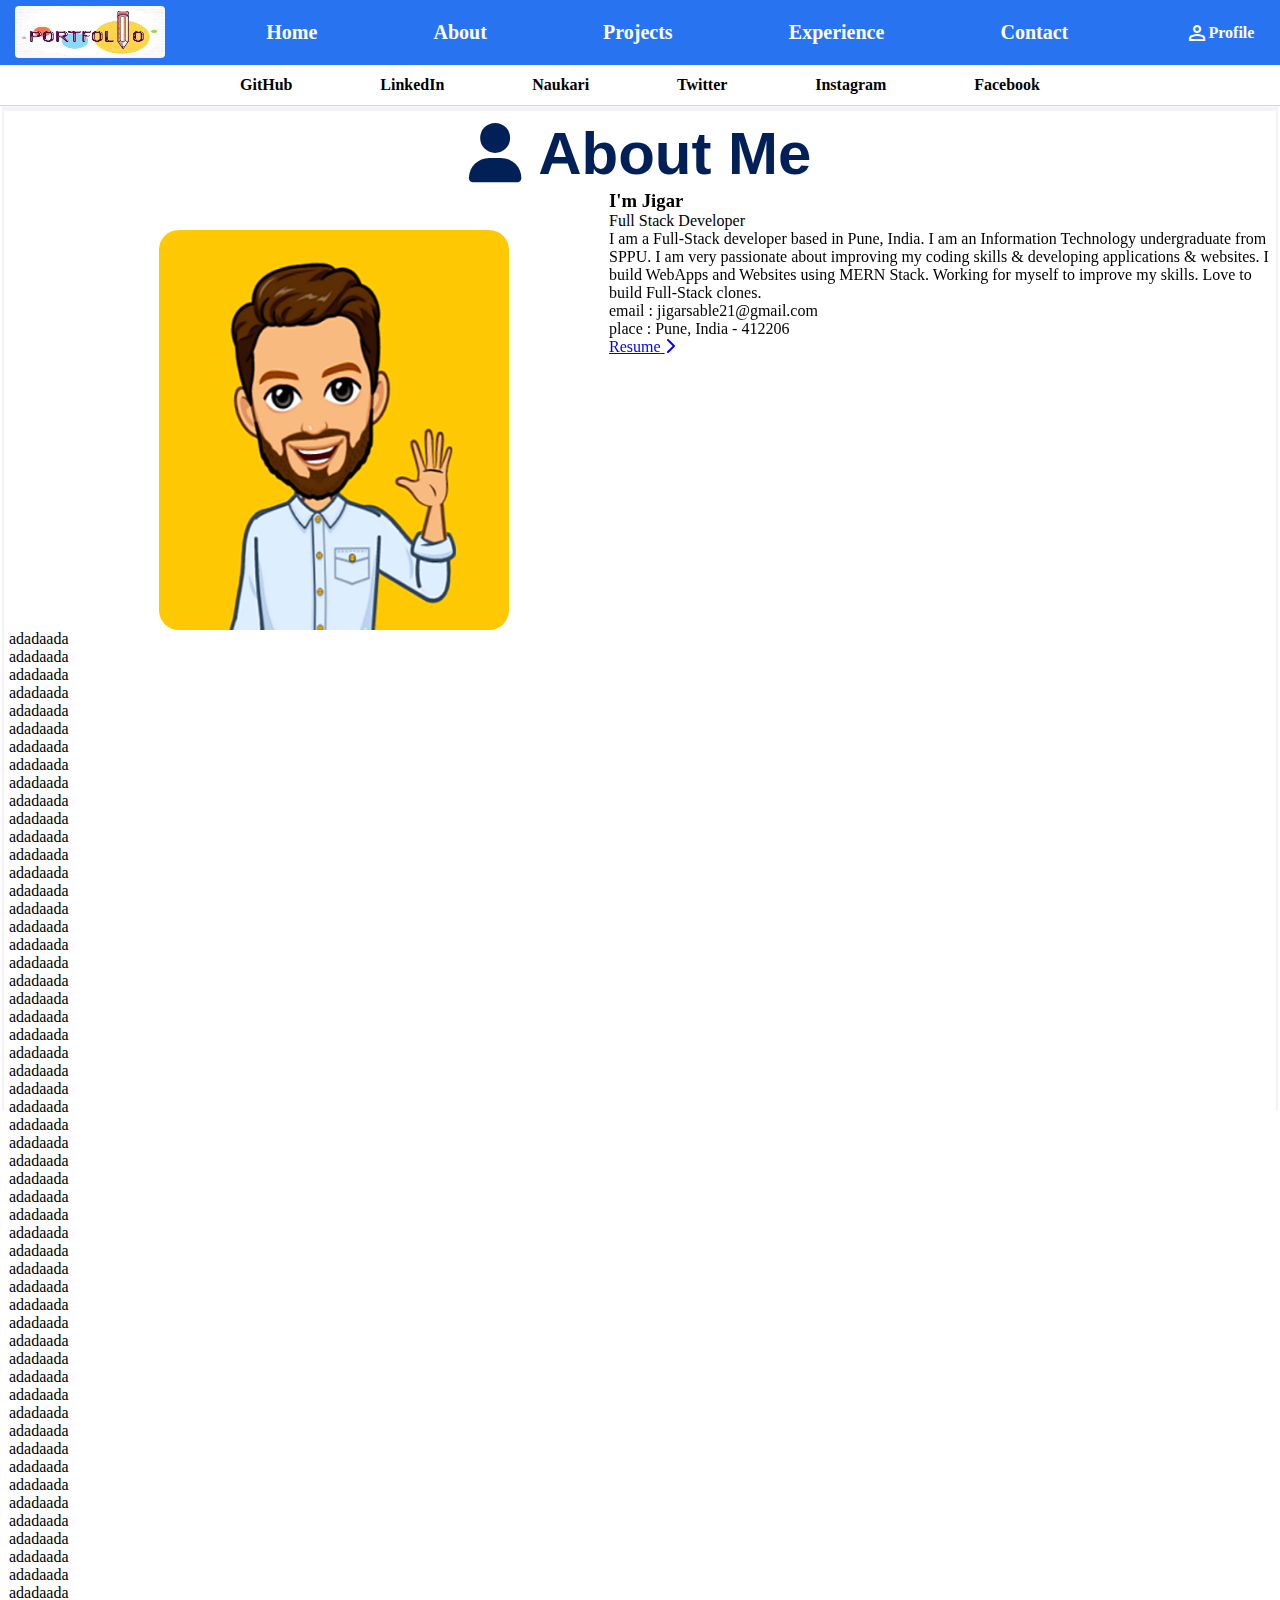
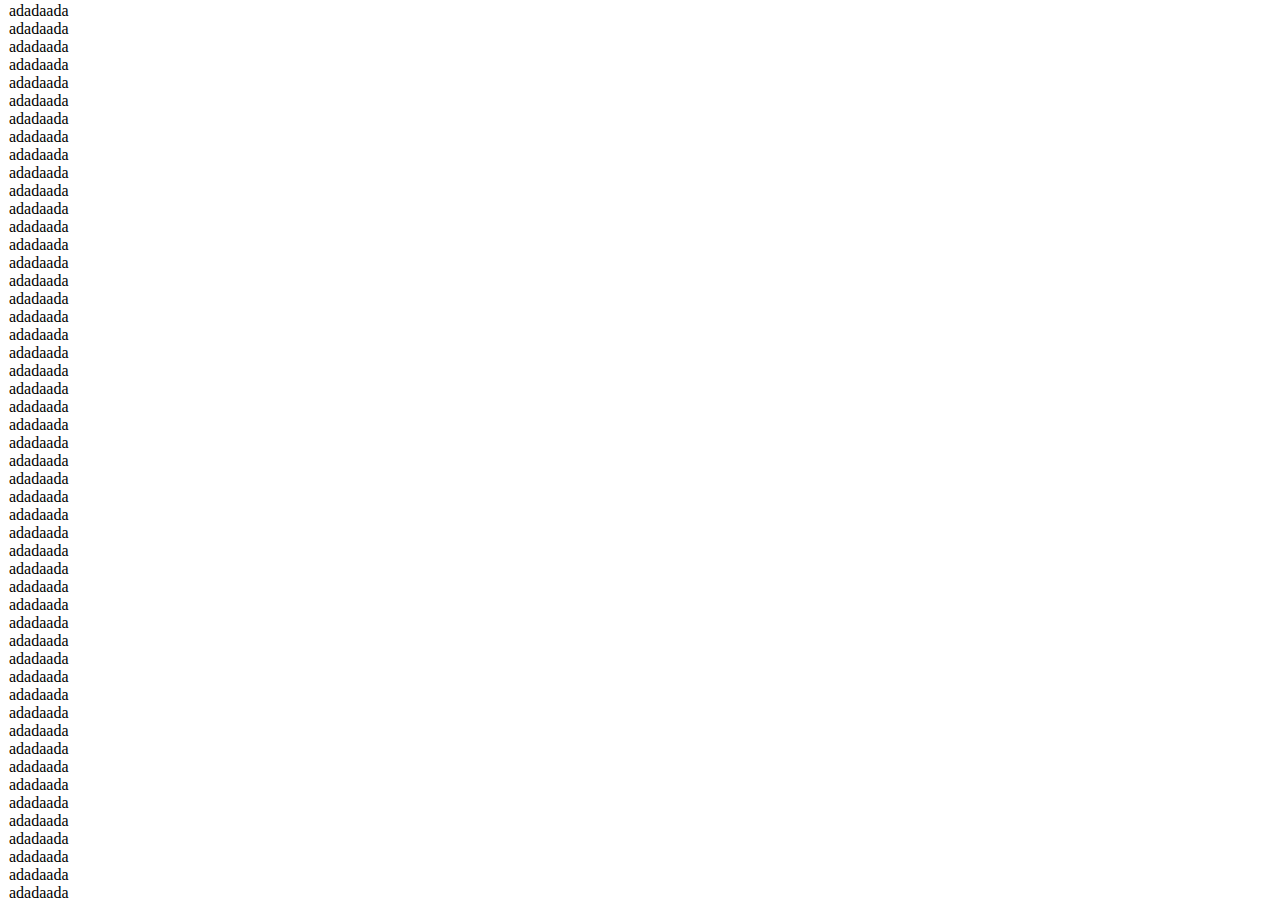
==== About.html @ bfa4ad1c "Add files via upload" ====
<!DOCTYPE html>
<html lang="en">
<head>
  <meta charset="UTF-8">
  <meta name="viewport" content="width=device-width, initial-scale=1.0">
  <title>Document</title>
  <link rel="stylesheet" href="script.css">

  <script>
    // Function to load the header using AJAX
    function loadHeader() {
        const xhr = new XMLHttpRequest();
        xhr.open('GET', 'header.html', true); // Adjust the path to your header.html
        xhr.onload = function() {
            if (xhr.status >= 200 && xhr.status < 300) {
                document.getElementById('header-container').innerHTML = xhr.responseText;
            } else {
                console.error('Failed to load header:', xhr.status, xhr.statusText);
            }
        };
        xhr.onerror = function() {
            console.error('Request failed');
        };
        xhr.send();
    }

    document.addEventListener('DOMContentLoaded', loadHeader);
</script>

  <link rel="stylesheet" href="https://cdnjs.cloudflare.com/ajax/libs/font-awesome/6.0.0-beta3/css/all.min.css">


</head>
<body>
  <div id="header-container"></div>

  <div class="content">
      
    <div class="content-sub1">
            <div class="profile-icon">
                <i class="fa-solid fa-user"></i>&nbsp;About Me
            </div>
            <div class="logo" style="display: flex;">
              <img src="hero.png" alt="image" style="margin-right: 100px; border-radius: 20px; height:400px;width: 350px;">
              
              <div><h3 data-sr-id="16" style="visibility: visible; opacity: 1; transform: matrix3d(1, 0, 0, 0, 0, 1, 0, 0, 0, 0, 1, 0, 0, 0, 0, 1); transition: 0.2s linear, opacity 1s cubic-bezier(0.5, 0, 0, 1) 0.2s, transform 1s cubic-bezier(0.5, 0, 0, 1) 0.2s;">I'm Jigar</h3>
                <span class="tag" data-sr-id="17" style="visibility: visible; opacity: 1; transform: matrix3d(1, 0, 0, 0, 0, 1, 0, 0, 0, 0, 1, 0, 0, 0, 0, 1); transition: 0.2s linear, opacity 1s cubic-bezier(0.5, 0, 0, 1) 0.2s, transform 1s cubic-bezier(0.5, 0, 0, 1) 0.2s;">Full Stack Developer</span>
                <p data-sr-id="18" style="visibility: visible; opacity: 1; transform: matrix3d(1, 0, 0, 0, 0, 1, 0, 0, 0, 0, 1, 0, 0, 0, 0, 1); transition: 0.2s linear, opacity 1s cubic-bezier(0.5, 0, 0, 1) 0.2s, transform 1s cubic-bezier(0.5, 0, 0, 1) 0.2s;">I am a Full-Stack developer based in Pune, India. 
                  I am an Information Technology undergraduate from SPPU.
                  I am very passionate about improving my coding skills &amp; developing applications &amp; websites.
                  I build WebApps and Websites using MERN Stack.
                  Working for myself to improve my skills.
                  Love to build Full-Stack clones. </p>

                  <div class="box-container" data-sr-id="21" style="visibility: visible; opacity: 1; transform: matrix3d(1, 0, 0, 0, 0, 1, 0, 0, 0, 0, 1, 0, 0, 0, 0, 1); transition: 0.2s linear, opacity 1s cubic-bezier(0.5, 0, 0, 1) 0.2s, transform 1s cubic-bezier(0.5, 0, 0, 1) 0.2s;">
                    <!-- <div class="box">
                      <p><span> age: </span> 20</p>
                      <p><span> phone : </span> +91 XXX-XXX-XXXX</p>
                    </div> -->
                    <div class="box">
                      <p data-sr-id="19" style="visibility: visible; opacity: 1; transform: matrix3d(1, 0, 0, 0, 0, 1, 0, 0, 0, 0, 1, 0, 0, 0, 0, 1); transition: 0.2s linear, opacity 1s cubic-bezier(0.5, 0, 0, 1) 0.2s, transform 1s cubic-bezier(0.5, 0, 0, 1) 0.2s;"><span> email : </span> jigarsable21@gmail.com</p>
                      <p data-sr-id="20" style="visibility: visible; opacity: 1; transform: matrix3d(1, 0, 0, 0, 0, 1, 0, 0, 0, 0, 1, 0, 0, 0, 0, 1); transition: 0.2s linear, opacity 1s cubic-bezier(0.5, 0, 0, 1) 0.2s, transform 1s cubic-bezier(0.5, 0, 0, 1) 0.2s;"><span> place : </span> Pune, India - 412206</p>
                    </div>
                </div>

                <div class="resumebtn" data-sr-id="22" style="visibility: visible; opacity: 1; transform: matrix3d(1, 0, 0, 0, 0, 1, 0, 0, 0, 0, 1, 0, 0, 0, 0, 1); transition: 0.2s linear, opacity 1s cubic-bezier(0.5, 0, 0, 1) 0.2s, transform 1s cubic-bezier(0.5, 0, 0, 1) 0.2s;">
                  <a href="https://drive.google.com/file/d/1rZiXl562q7aVyk1kJ2nO85YBAq8ixTiw/view" target="_blank" class="btn"><span>Resume</span>
                      <i class="fas fa-chevron-right"></i>
                  </a>
              </div>
              </div>
          </div>
          
          <p>adadaada</p>
           <p>adadaada</p>
           <p>adadaada</p>
           <p>adadaada</p>
           <p>adadaada</p>
           <p>adadaada</p>
           <p>adadaada</p>
           <p>adadaada</p>
           <p>adadaada</p>
<p>adadaada</p>
<p>adadaada</p>
<p>adadaada</p>
<p>adadaada</p>
<p>adadaada</p>
<p>adadaada</p>
<p>adadaada</p>
<p>adadaada</p>
<p>adadaada</p>
<p>adadaada</p>
<p>adadaada</p>
<p>adadaada</p>
<p>adadaada</p>
<p>adadaada</p>
<p>adadaada</p>
<p>adadaada</p>
<p>adadaada</p>
<p>adadaada</p>
<p>adadaada</p>
<p>adadaada</p>
<p>adadaada</p>
<p>adadaada</p>
<p>adadaada</p>
<p>adadaada</p>
<p>adadaada</p>
<p>adadaada</p>
<p>adadaada</p>
<p>adadaada</p>
<p>adadaada</p>
<p>adadaada</p>
<p>adadaada</p>
<p>adadaada</p>
<p>adadaada</p>
<p>adadaada</p>
<p>adadaada</p>
<p>adadaada</p>
<p>adadaada</p>
<p>adadaada</p>
<p>adadaada</p>
<p>adadaada</p>
<p>adadaada</p>
<p>adadaada</p>
<p>adadaada</p>
<p>adadaada</p>
<p>adadaada</p>
<p>adadaada</p>
<p>adadaada</p>
<p>adadaada</p>
<p>adadaada</p>
<p>adadaada</p>
<p>adadaada</p>
<p>adadaada</p>
<p>adadaada</p>
<p>adadaada</p>
<p>adadaada</p>
<p>adadaada</p>
<p>adadaada</p>
<p>adadaada</p>
<p>adadaada</p>
<p>adadaada</p>
<p>adadaada</p>
<p>adadaada</p>
<p>adadaada</p>
<p>adadaada</p>
<p>adadaada</p>
<p>adadaada</p>
<p>adadaada</p>
<p>adadaada</p>
<p>adadaada</p>
<p>adadaada</p>
<p>adadaada</p>
<p>adadaada</p>
<p>adadaada</p>
<p>adadaada</p>
<p>adadaada</p>
<p>adadaada</p>
<p>adadaada</p>
<p>adadaada</p>
<p>adadaada</p>
<p>adadaada</p>
<p>adadaada</p>
<p>adadaada</p>
<p>adadaada</p>
<p>adadaada</p>
<p>adadaada</p>
<p>adadaada</p>
<p>adadaada</p>
<p>adadaada</p>
<p>adadaada</p>
<p>adadaada</p>
<p>adadaada</p>
<p>adadaada</p>
<p>adadaada</p>
<p>adadaada</p>
<p>adadaada</p>


      </div>
      </div>
     
  
</body>
</html>
---- script.css ----
*{
  margin: 0;
  padding: 0;
}

.headertab
{
  background-color: #2874f0;
  height: 65px;
  width: 100%;
  align-items: center;
  display: flex;
  position: fixed; /* Keep the header fixed */
  top: 0; /* Ensure it is at the top */
  z-index: 1000; 
}
.nav-bar
{
  width: 100%;
  display: flex;
font-size: 20px;
text-decoration: none;
justify-content: space-evenly;

}

.nav-bar a{
font-size:100% ;
color: white;
font-weight: 700;
text-decoration: none;
}

.sub-tab {
  box-shadow: 0 1px 1px 0 rgba(0, 0, 0, .16);
  min-height: 40px;
  margin-top: 65px; /* Ensures sub-tab is below fixed header */
  display: flex; /* Set as a flex container */
  justify-content: center; /* Center child elements horizontally */
  align-items: center;
  color: black; /* Center child elements vertically if needed */
  font-weight: 700;
  font-size: 16px;
}

.small-tabs {
  display: flex;
  justify-content: space-between; /* Space items evenly within this container */
  width: 100%; /* Make this container take full width */
  max-width: 800px; /* Optional: Set a max width for the small-tabs */
}

.small-tabs span {
  font-size: 16px;

  display: flex;
  justify-content: center; /* Centers content inside span */
  align-items: center;
  
}
.image-size
{margin-top: 3px;
  margin-left: 10%;
  height: 52px;
  width: 150px;
  border-radius: 4px;
}
.action_container
{
  display: flex;
  flex-direction: row;
  align-items: center;
  font-size:100% ;
color: white;
font-weight: 700;
margin-right: 2%;
}
.content{
background-color: #f1f3f6;
height: 1000px;
margin: 2px;
padding: 2px;
}

.content-sub
{
height: 1000px;
background-color: white;
padding: 5px;
margin-top: 2px;
display: flex;

}
.content-sub1
{
height: 1000px;
background-color: white;
padding: 5px;
margin-top: 2px;

}
.content-sub h1
{
  font-size: 100px;
  text-align: center;
}
.content-sub h2
{
  font-size: 60px;
  text-align: center;
  display: flex;
}

.heading
{
  margin-top: 170px;
  margin-left: 80px;
  font-family: "Poppins", sans-serif;
  font-size: 70px;
  font-weight: 600;
  width:700px ;
}


.logo img {
  margin-top: 40px;
  margin-left: 150px;
  height: 450px;
  width: 450px;
  border-radius: 231px;
  transition: transform 0.5s ease;
  transform-style: preserve-3d;
}

    .text {
      font-size: 40px;
      font-family: "Poppins", sans-serif;
    }
    .highlight {
      color: rgb(43, 43, 175);
     font-size: 40px;
    }
    .logo img:hover {
      transform:  rotateX(15deg) scale(1.1); /* Adds depth with slight rotation and scale */
    }

    .profile-container {
      display: flex;                /* Use flexbox for layout */
      flex-direction: column;       /* Stack items vertically */
      align-items: center;         /* Center items horizontally */
      justify-content: center;      /* Center items vertically */
      padding: 20px;  
                   /* Optional: Add some padding for aesthetics */
  }

  .profile-icon {
      font-size: 60px;
      font-weight: 600;
      font-family: "Poppins", sans-serif;
      color: #002057;              /* Text color */
  }
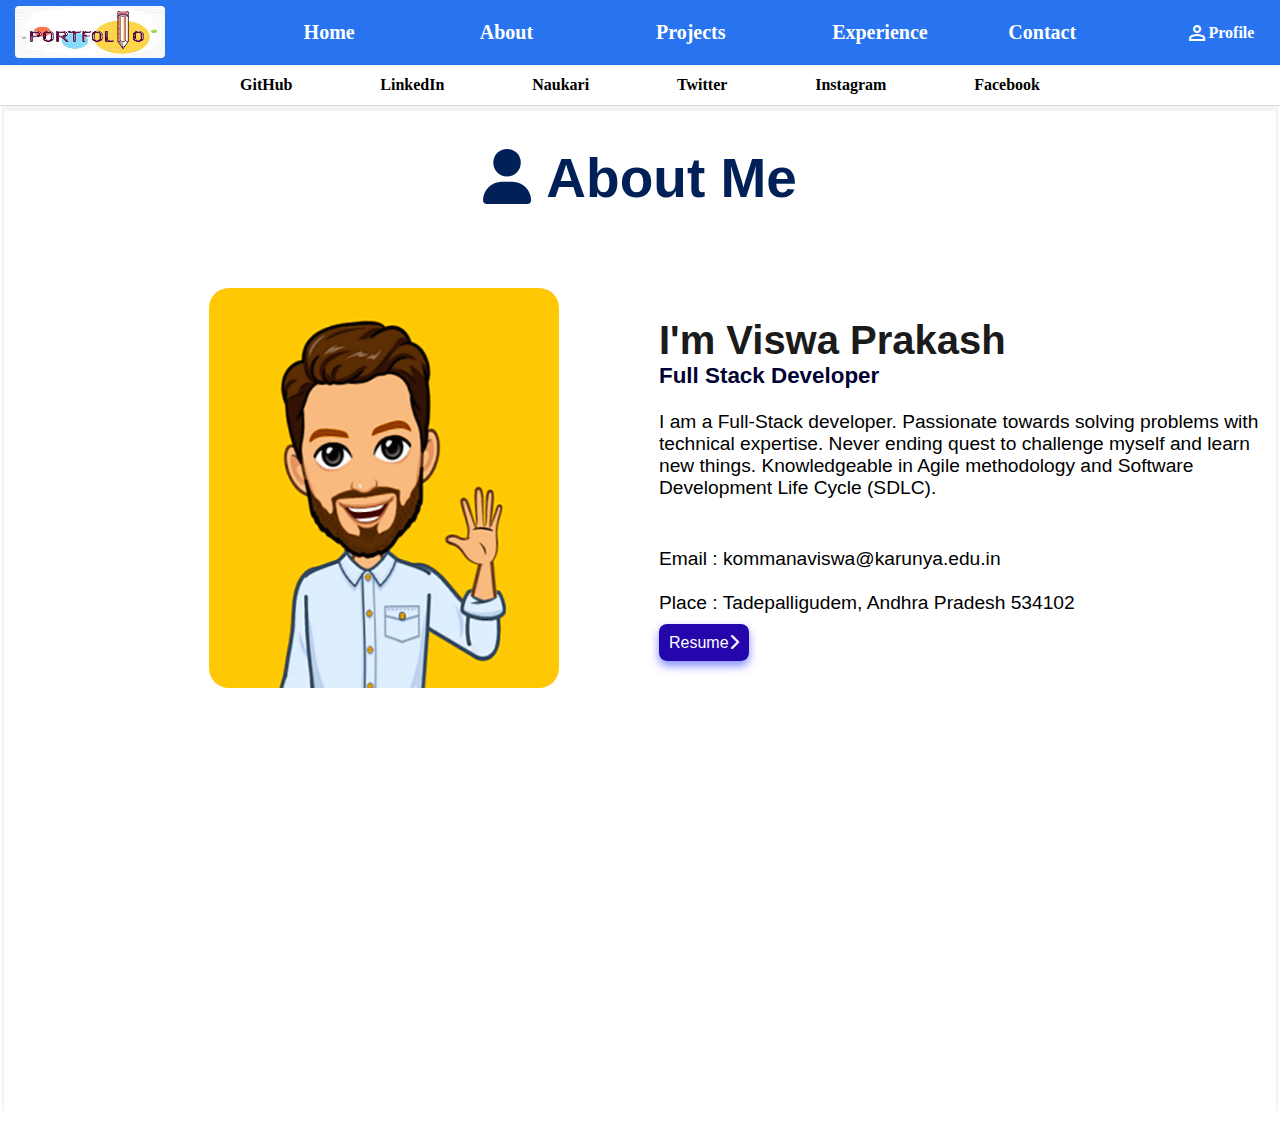
==== commit f86b10a9: "commit" ====
--- a/About.html
+++ b/About.html
@@ -7,25 +7,30 @@
   <link rel="stylesheet" href="script.css">
 
   <script>
-    // Function to load the header using AJAX
-    function loadHeader() {
-        const xhr = new XMLHttpRequest();
-        xhr.open('GET', 'header.html', true); // Adjust the path to your header.html
-        xhr.onload = function() {
-            if (xhr.status >= 200 && xhr.status < 300) {
-                document.getElementById('header-container').innerHTML = xhr.responseText;
-            } else {
-                console.error('Failed to load header:', xhr.status, xhr.statusText);
-            }
-        };
-        xhr.onerror = function() {
-            console.error('Request failed');
-        };
-        xhr.send();
-    }
+    document.addEventListener('DOMContentLoaded', function() {
+        // Load header via AJAX
+        function loadHeader() {
+            const xhr = new XMLHttpRequest();
+            xhr.open('GET', 'header.html', true); // Adjust the path to your header.html
+            xhr.onload = function() {
+                if (xhr.status >= 200 && xhr.status < 300) {
+                    document.getElementById('header-container').innerHTML = xhr.responseText;
+                } else {
+                    console.error('Failed to load header:', xhr.status, xhr.statusText);
+                }
+            };
+            xhr.onerror = function() {
+                console.error('Request failed');
+            };
+            xhr.send();
+        }
+        
+        // Load the header and add the visible class to about-content
+        loadHeader();
+        document.querySelector('.about-content').classList.add('visible');
+    });
+</script>
 
-    document.addEventListener('DOMContentLoaded', loadHeader);
-</script>
 
   <link rel="stylesheet" href="https://cdnjs.cloudflare.com/ajax/libs/font-awesome/6.0.0-beta3/css/all.min.css">
 
@@ -37,146 +42,33 @@
   <div class="content">
       
     <div class="content-sub1">
-            <div class="profile-icon">
+            <div class="profile-icon1">
                 <i class="fa-solid fa-user"></i>&nbsp;About Me
             </div>
             <div class="logo" style="display: flex;">
               <img src="hero.png" alt="image" style="margin-right: 100px; border-radius: 20px; height:400px;width: 350px;">
               
-              <div><h3 data-sr-id="16" style="visibility: visible; opacity: 1; transform: matrix3d(1, 0, 0, 0, 0, 1, 0, 0, 0, 0, 1, 0, 0, 0, 0, 1); transition: 0.2s linear, opacity 1s cubic-bezier(0.5, 0, 0, 1) 0.2s, transform 1s cubic-bezier(0.5, 0, 0, 1) 0.2s;">I'm Jigar</h3>
-                <span class="tag" data-sr-id="17" style="visibility: visible; opacity: 1; transform: matrix3d(1, 0, 0, 0, 0, 1, 0, 0, 0, 0, 1, 0, 0, 0, 0, 1); transition: 0.2s linear, opacity 1s cubic-bezier(0.5, 0, 0, 1) 0.2s, transform 1s cubic-bezier(0.5, 0, 0, 1) 0.2s;">Full Stack Developer</span>
-                <p data-sr-id="18" style="visibility: visible; opacity: 1; transform: matrix3d(1, 0, 0, 0, 0, 1, 0, 0, 0, 0, 1, 0, 0, 0, 0, 1); transition: 0.2s linear, opacity 1s cubic-bezier(0.5, 0, 0, 1) 0.2s, transform 1s cubic-bezier(0.5, 0, 0, 1) 0.2s;">I am a Full-Stack developer based in Pune, India. 
-                  I am an Information Technology undergraduate from SPPU.
-                  I am very passionate about improving my coding skills &amp; developing applications &amp; websites.
-                  I build WebApps and Websites using MERN Stack.
-                  Working for myself to improve my skills.
-                  Love to build Full-Stack clones. </p>
-
-                  <div class="box-container" data-sr-id="21" style="visibility: visible; opacity: 1; transform: matrix3d(1, 0, 0, 0, 0, 1, 0, 0, 0, 0, 1, 0, 0, 0, 0, 1); transition: 0.2s linear, opacity 1s cubic-bezier(0.5, 0, 0, 1) 0.2s, transform 1s cubic-bezier(0.5, 0, 0, 1) 0.2s;">
-                    <!-- <div class="box">
-                      <p><span> age: </span> 20</p>
-                      <p><span> phone : </span> +91 XXX-XXX-XXXX</p>
-                    </div> -->
+              <div class="about-content">
+                <h3>I'm Viswa Prakash</h3>
+                <span class="tag">Full Stack Developer</span>
+                <p>I am a Full-Stack developer. Passionate towards solving problems with technical expertise. Never ending quest to challenge myself and learn new things. Knowledgeable in Agile methodology and Software Development Life Cycle (SDLC).
+                    </p>
+                <div class="box-container">
                     <div class="box">
-                      <p data-sr-id="19" style="visibility: visible; opacity: 1; transform: matrix3d(1, 0, 0, 0, 0, 1, 0, 0, 0, 0, 1, 0, 0, 0, 0, 1); transition: 0.2s linear, opacity 1s cubic-bezier(0.5, 0, 0, 1) 0.2s, transform 1s cubic-bezier(0.5, 0, 0, 1) 0.2s;"><span> email : </span> jigarsable21@gmail.com</p>
-                      <p data-sr-id="20" style="visibility: visible; opacity: 1; transform: matrix3d(1, 0, 0, 0, 0, 1, 0, 0, 0, 0, 1, 0, 0, 0, 0, 1); transition: 0.2s linear, opacity 1s cubic-bezier(0.5, 0, 0, 1) 0.2s, transform 1s cubic-bezier(0.5, 0, 0, 1) 0.2s;"><span> place : </span> Pune, India - 412206</p>
+                        <p><span> Email : </span> kommanaviswa@karunya.edu.in</p>
+                        <p><span> Place : </span> Tadepalligudem, Andhra Pradesh 534102</p>
                     </div>
                 </div>
-
-                <div class="resumebtn" data-sr-id="22" style="visibility: visible; opacity: 1; transform: matrix3d(1, 0, 0, 0, 0, 1, 0, 0, 0, 0, 1, 0, 0, 0, 0, 1); transition: 0.2s linear, opacity 1s cubic-bezier(0.5, 0, 0, 1) 0.2s, transform 1s cubic-bezier(0.5, 0, 0, 1) 0.2s;">
-                  <a href="https://drive.google.com/file/d/1rZiXl562q7aVyk1kJ2nO85YBAq8ixTiw/view" target="_blank" class="btn"><span>Resume</span>
-                      <i class="fas fa-chevron-right"></i>
-                  </a>
-              </div>
+                <div class="resumebtn">
+                    <a href="https://drive.google.com/file/d/1rZiXl562q7aVyk1kJ2nO85YBAq8ixTiw/view" target="_blank" class="btn">
+                        <span>Resume</span><i class="fas fa-chevron-right"></i>
+                    </a>
+                </div>
+            </div>
+            
               </div>
           </div>
-          
-          <p>adadaada</p>
-           <p>adadaada</p>
-           <p>adadaada</p>
-           <p>adadaada</p>
-           <p>adadaada</p>
-           <p>adadaada</p>
-           <p>adadaada</p>
-           <p>adadaada</p>
-           <p>adadaada</p>
-<p>adadaada</p>
-<p>adadaada</p>
-<p>adadaada</p>
-<p>adadaada</p>
-<p>adadaada</p>
-<p>adadaada</p>
-<p>adadaada</p>
-<p>adadaada</p>
-<p>adadaada</p>
-<p>adadaada</p>
-<p>adadaada</p>
-<p>adadaada</p>
-<p>adadaada</p>
-<p>adadaada</p>
-<p>adadaada</p>
-<p>adadaada</p>
-<p>adadaada</p>
-<p>adadaada</p>
-<p>adadaada</p>
-<p>adadaada</p>
-<p>adadaada</p>
-<p>adadaada</p>
-<p>adadaada</p>
-<p>adadaada</p>
-<p>adadaada</p>
-<p>adadaada</p>
-<p>adadaada</p>
-<p>adadaada</p>
-<p>adadaada</p>
-<p>adadaada</p>
-<p>adadaada</p>
-<p>adadaada</p>
-<p>adadaada</p>
-<p>adadaada</p>
-<p>adadaada</p>
-<p>adadaada</p>
-<p>adadaada</p>
-<p>adadaada</p>
-<p>adadaada</p>
-<p>adadaada</p>
-<p>adadaada</p>
-<p>adadaada</p>
-<p>adadaada</p>
-<p>adadaada</p>
-<p>adadaada</p>
-<p>adadaada</p>
-<p>adadaada</p>
-<p>adadaada</p>
-<p>adadaada</p>
-<p>adadaada</p>
-<p>adadaada</p>
-<p>adadaada</p>
-<p>adadaada</p>
-<p>adadaada</p>
-<p>adadaada</p>
-<p>adadaada</p>
-<p>adadaada</p>
-<p>adadaada</p>
-<p>adadaada</p>
-<p>adadaada</p>
-<p>adadaada</p>
-<p>adadaada</p>
-<p>adadaada</p>
-<p>adadaada</p>
-<p>adadaada</p>
-<p>adadaada</p>
-<p>adadaada</p>
-<p>adadaada</p>
-<p>adadaada</p>
-<p>adadaada</p>
-<p>adadaada</p>
-<p>adadaada</p>
-<p>adadaada</p>
-<p>adadaada</p>
-<p>adadaada</p>
-<p>adadaada</p>
-<p>adadaada</p>
-<p>adadaada</p>
-<p>adadaada</p>
-<p>adadaada</p>
-<p>adadaada</p>
-<p>adadaada</p>
-<p>adadaada</p>
-<p>adadaada</p>
-<p>adadaada</p>
-<p>adadaada</p>
-<p>adadaada</p>
-<p>adadaada</p>
-<p>adadaada</p>
-<p>adadaada</p>
-<p>adadaada</p>
-<p>adadaada</p>
-<p>adadaada</p>
-<p>adadaada</p>
-<p>adadaada</p>
-
-
+         
       </div>
       </div>
      
--- a/script.css
+++ b/script.css
@@ -16,6 +16,7 @@
 }
 .nav-bar
 {
+  margin-left: 12%;
   width: 100%;
   display: flex;
 font-size: 20px;
@@ -27,9 +28,26 @@
 .nav-bar a{
 font-size:100% ;
 color: white;
+width: 100%;
 font-weight: 700;
 text-decoration: none;
 }
+#menu {
+  font-size: 2rem;
+  cursor: pointer;
+  color: white;
+  display: none;
+  margin-right: 9px;
+}
+.image-size
+{margin-top: 3px;
+  margin-left: 10%;
+  height: 52px;
+  width: 150px;
+  border-radius: 4px;
+}
+
+
 
 .sub-tab {
   box-shadow: 0 1px 1px 0 rgba(0, 0, 0, .16);
@@ -58,13 +76,9 @@
   align-items: center;
   
 }
-.image-size
-{margin-top: 3px;
-  margin-left: 10%;
-  height: 52px;
-  width: 150px;
-  border-radius: 4px;
-}
+
+
+
 .action_container
 {
   display: flex;
@@ -124,7 +138,7 @@
 
 .logo img {
   margin-top: 40px;
-  margin-left: 150px;
+  margin-left: 200px;
   height: 450px;
   width: 450px;
   border-radius: 231px;
@@ -136,10 +150,13 @@
       font-size: 40px;
       font-family: "Poppins", sans-serif;
     }
+
     .highlight {
       color: rgb(43, 43, 175);
      font-size: 40px;
     }
+
+
     .logo img:hover {
       transform:  rotateX(15deg) scale(1.1); /* Adds depth with slight rotation and scale */
     }
@@ -153,9 +170,318 @@
                    /* Optional: Add some padding for aesthetics */
   }
 
-  .profile-icon {
-      font-size: 60px;
+  .profile-icon1 {
+      font-size: 55px;
       font-weight: 600;
+      margin-top: 30px;
+      height: 102px;
+      justify-content: center;
       font-family: "Poppins", sans-serif;
-      color: #002057;              /* Text color */
+      color: #002057;   
+      align-items: center;           /* Text color */
+      text-align: center;
+  }
+
+.about-content {
+  margin-top: 70px;
+  width: 700px;
+}
+
+.about-content h3 {
+  font-family: "Poppins", sans-serif;
+  color: rgb(27, 27, 27);
+  font-size: 2.5rem;
+}
+
+.tag {
+  margin-top: 8px;
+  font-family: "Poppins", sans-serif;
+  font-size: 1.4rem;
+  color: #020133;
+  font-weight: 600;
+}
+
+p {
+  font-family: "Poppins", sans-serif;
+  margin-top: 22px;
+  font-size: 1.2rem;
+  font-weight: 549;
+  gap: 2rem;
+}
+
+.box-container {
+  margin-top: 27px;
+  font-family: "Poppins", sans-serif;
+  display: flex;
+  flex-wrap: wrap;
+  font-weight: 50;
+}
+
+.resumebtn {
+  margin-top: 20px;
+}
+
+.resumebtn .btn {
+  text-decoration: none;
+  padding: 10px;
+  border-radius: 0.5em;
+  transition: 0.3s;
+  color: #fff;
+  background: #2506ad;
+  box-shadow: 0px 5px 10px rgba(48, 68, 247, 0.6);
+  font-family: "Nunito", sans-serif;
+}
+
+/* Fade-in effect for .about-content */
+.about-content h3,
+.about-content .tag,
+.about-content p,
+.about-content .box,
+.about-content .resumebtn {
+  opacity: 0;
+  transform: translateY(20px);
+  transition: opacity 0.5s ease, transform 0.5s ease;
+}
+
+.about-content h3 { transition-delay: 1s; }
+.about-content .tag { transition-delay: 1.5s; }
+.about-content p { transition-delay: 2s; }
+.about-content .box { transition-delay: 2.5s; }
+.about-content .resumebtn { transition-delay: 3s; }
+
+.about-content.visible h3,
+.about-content.visible .tag,
+.about-content.visible p,
+.about-content.visible .box,
+.about-content.visible .resumebtn {
+  opacity: 1;
+  transform: translateY(0);
+}
+.experience {
+  margin-top: 80;
+}
+.experience .quote {
+  text-align: center;
+  font-size: 1.5rem;
+  
+  font-weight: 600;
+}
+.experience .timeline {
+  position: relative;
+  max-width: 1200px;
+  margin: 2rem auto;
+}
+.experience .timeline::after {
+  content: '';
+  position: absolute;
+  width: 6px;
+  background: #020133;
+  top: 0;
+  bottom: 0;
+  left: 50%;
+  margin-left: -3px;
+  z-index: -2;
+}
+.experience .container {
+  padding: 10px 40px;
+  position: relative;
+  background-color: inherit;
+  width: 40%;
+}
+/*circles on timeline*/
+.experience .container::after {    
+  content: "\f0b1";
+  position: absolute;
+  width: 25px;
+  height: 25px;
+  right: -10px;
+  background-color: rgb(255, 255, 255);
+  border: 4px solid #f68c09;
+  top: 15px;
+  border-radius: 50%;
+  z-index: 100;
+  font-size: 1.2rem;
+  text-align: center;
+  font-weight: 600;
+  color:#02094b;
+  font-family: 'Font Awesome\ 5 Free';
+}
+.experience .left {
+  left: 44px;
+}
+.experience .right {
+  left: 50%;
+}
+/* arrows pointing right */
+.experience .left::before {
+  content: " ";
+  height: 0;
+  position: absolute;
+  top: 22px;
+  width: 0;
+  z-index: 1;
+  right: 30px;
+  border: medium solid #f68c09;
+  border-width: 10px 0 10px 10px;
+  border-color: transparent transparent transparent #f68c09;
+}
+/* arrows pointing left  */
+.experience .right::before {
+  content: " ";
+  height: 0;
+  position: absolute;
+  top: 22px;
+  width: 0;
+  z-index: 1;
+  left: 30px;
+  border: medium solid #f68c09;
+  border-width: 10px 10px 10px 0;
+  border-color: transparent #f68c09 transparent transparent;
+}
+.experience .right::after {
+  left: -16px;
+}
+.experience .content {
+  background-color: #97acb5b0;
+  position: relative;
+  border-radius: 6px;
+  height: 95px;
+}
+.experience .content .tag{
+  font-size: 1rem;
+  padding-left: 0.5rem;
+}
+.experience .content .desc{
+  margin-left: 0.5rem;
+  padding-bottom: 1rem;
+}
+.experience .content .desc h3{
+  font-size: 1rem;
+  font-weight: 600;
+}
+.experience .content .desc p{
+  font-size: 11px;
+  font-weight: 400;
+  margin-top: 10px;
+}
+/* view all button */
+.morebtn{
+  display: flex;
+  justify-content: center;
+  margin-bottom: 2rem;
+}
+.morebtn .btn {
+  position: relative;
+  line-height: 0;
+  padding: 1.6rem 3rem;
+  border-radius: .5em;
+  transition: 0.5s;
+  color: #fff;
+  background: #2506ad;
+  box-shadow: 0px 5px 10px rgba(48, 68, 247, .6);
+  text-align: center;
+}
+.morebtn .btn span {
+  font-weight: 600;
+  font-size: 1.7rem;
+  font-family: 'Nunito', sans-serif;
+}
+.morebtn .btn i {
+  margin-right: 0.5rem;
+  font-size: 1.5rem;
+  transition: 0.3s;
+}
+.morebtn .btn:hover{
+  background: #1a047e;
+}
+.morebtn .btn:hover i {
+  transform: translateX(-8px);
+}
+@media(max-width:768px){
+  
+  /* Style for the menu icon */
+
+  .nav-bar {
+    display: none; /* Hide navbar links by default on small screens */
+    flex-direction: column;
+    width: 50%;
+    background-color: #28d2f0;
+    position: absolute;
+    top: 65px; /* Align below the header */
+    z-index: 999;
+    margin-left: 50%;
+    margin-right: 80%;
+  }
+  .nav-bar a {
+    padding: 10px;
+    width: 100%;
+    text-align: center;
+    border-bottom: 1px solid red;
+  }
+
+  #menu {
+    margin-left: 72%;
+    display: block; /* Show menu icon on small screens */
+  }
+  .sub-tab {
+  
+    width:100%
+    
+  }
+  .small-tabs {
+    display: flex;
+    justify-content: space-between; /* Space items evenly within this container */
+    width: 100%; /* Make this container take full width */
+    max-width: 800px; /* Optional: Set a max width for the small-tabs */
+  }
+  .image-size
+  {margin-top: 1%;
+    margin-left: 10%;
+    height: 20px;
+    width: 100%;
+    border-radius: 2px;
+    
+  }
+  .content{
+    width: 100%;
+  }
+  .content-sub
+  {
+  height: 1000px;
+  background-color: white;
+  
+  display: flex;
+  flex-direction: column;
+  width: 100%;
+  flex-direction: column;
+  font-size: 1px;
+  
+  }
+  .heading
+  {
+    height:100px;
+    margin-top: 0px;
+    margin-left: 10%;
+    font-family: "Poppins", sans-serif;
+    font-size: 35px;
+    font-weight: 30;
+    width:80%;
+  }
+  
+  
+  .logo img {
+    margin-top: 80px;
+    margin-left: 5%;
+    height: 250px;
+    width: 250px;
+    border-radius: 231px;
+    transition: transform 0.5s ease;
+    transform-style: preserve-3d;
+  }
+  
+      .text {
+        font-size: 20px;
+        font-family: "Poppins", sans-serif;
+      }
+  
   }